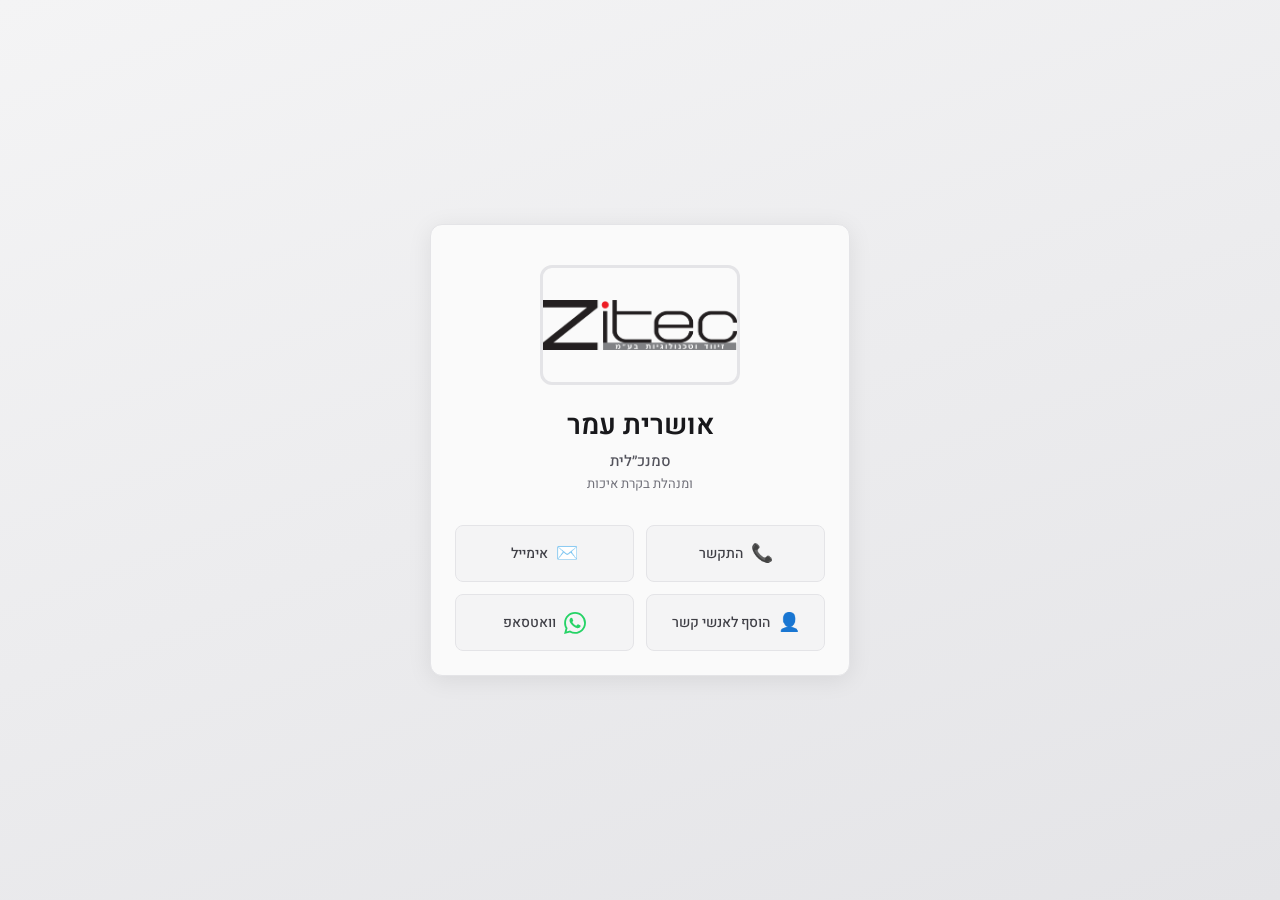
==== index.html @ 93803e85 "init" ====
<!DOCTYPE html>
<html lang="he" dir="rtl">

<head>
  <meta charset="UTF-8">
  <meta name="viewport" content="width=device-width, initial-scale=1.0">
  <title>אושרית עמר</title>
  <link rel="stylesheet" href="styles.css">
  <link rel="preconnect" href="https://fonts.googleapis.com">
  <link rel="preconnect" href="https://fonts.gstatic.com" crossorigin>
  <link
    href="https://fonts.googleapis.com/css2?family=Heebo:wght@300;400;500;600&family=Cormorant+Garamond:wght@400;500;600&display=swap"
    rel="stylesheet">
</head>

<body>
  <main class="card-container">
    <article class="card">
      <header class="card-header">
        <div class="avatar" aria-hidden="true"><img src="ZITEC.png" alt=""></div>
        <h1 class="name">אושרית עמר</h1>
        <p class="title">סמנכ״לית</p>
        <p class="tagline">ומנהלת בקרת איכות</p>
      </header>

      <section class="card-actions">
        <a href="tel:+972528474771" class="action-btn action-call" aria-label="התקשר">
          <span class="icon" aria-hidden="true">📞</span>
          <span class="label">התקשר</span>
        </a>
        <a href="mailto:oshrit@zitec.co.il" class="action-btn action-email" aria-label="שלח אימייל">
          <span class="icon" aria-hidden="true">✉️</span>
          <span class="label">אימייל</span>
        </a>
        <a href="#" class="action-btn action-contact" id="add-contact" aria-label="הוסף לרשימת אנשי קשר">
          <span class="icon" aria-hidden="true">👤</span>
          <span class="label">הוסף לאנשי קשר</span>
        </a>
        <a href="https://wa.me/972528474771" class="action-btn action-whatsapp" target="_blank" rel="noopener noreferrer"
          aria-label="וואטסאפ">
          <span class="icon icon-whatsapp" aria-hidden="true">
            <svg xmlns="http://www.w3.org/2000/svg" viewBox="0 0 24 24" fill="currentColor" width="22" height="22" aria-hidden="true">
              <path d="M17.472 14.382c-.297-.149-1.758-.867-2.03-.967-.273-.099-.471-.148-.67.15-.197.297-.767.966-.94 1.164-.173.199-.347.223-.644.075-.297-.15-1.255-.463-2.39-1.475-.883-.788-1.48-1.761-1.653-2.059-.173-.297-.018-.458.13-.606.134-.133.298-.347.446-.52.149-.174.198-.298.298-.497.099-.198.05-.371-.025-.52-.075-.149-.669-1.612-.916-2.207-.242-.579-.487-.5-.669-.51-.173-.008-.371-.01-.57-.01-.198 0-.52.074-.792.372-.272.297-1.04 1.016-1.04 2.479 0 1.462 1.065 2.875 1.213 3.074.149.198 2.096 3.2 5.077 4.487.709.306 1.262.489 1.694.625.712.227 1.36.195 1.871.118.571-.085 1.758-.719 2.006-1.413.248-.694.248-1.289.173-1.413-.074-.124-.272-.198-.57-.347m-5.421 7.403h-.004a9.87 9.87 0 01-5.031-1.378l-.361-.214-3.741.982.998-3.648-.235-.374a9.86 9.86 0 01-1.51-5.26c.001-5.45 4.436-9.884 9.888-9.884 2.64 0 5.122 1.03 6.988 2.898a9.825 9.825 0 012.893 6.994c-.003 5.45-4.437 9.884-9.885 9.884m8.413-18.297A11.815 11.815 0 0012.05 0C5.495 0 .16 5.335.157 11.892c0 2.096.547 4.142 1.588 5.945L.057 24l6.305-1.654a11.882 11.882 0 005.683 1.448h.005c6.554 0 11.89-5.335 11.893-11.893a11.821 11.821 0 00-3.48-8.413z"/>
            </svg>
          </span>
          <span class="label">וואטסאפ</span>
        </a>
      </section>

    </article>
  </main>

  <script>
    (function () {
      var phone = '+972528474771';
      var name = 'אושרית עמר';
      var email = 'oshrit@zitec.co.il';
      var company = 'Zitec';

      function buildVCard() {
        return [
          'BEGIN:VCARD',
          'VERSION:3.0',
          'FN:' + name,
          'N:;' + name + ';;;',
          'TEL;TYPE=CELL:' + phone.replace(/\D/g, ''),
          'EMAIL:' + email,
          'ORG:' + company,
          'END:VCARD'
        ].join('\r\n');
      }

      document.getElementById('add-contact').addEventListener('click', function (e) {
        e.preventDefault();
        var vcard = buildVCard();
        var blob = new Blob([vcard], { type: 'text/vcard;charset=utf-8' });
        var url = URL.createObjectURL(blob);
        var a = document.createElement('a');
        a.href = url;
        a.download = name.replace(/\s+/g, '-') + '.vcf';
        a.click();
        URL.revokeObjectURL(url);
      });
    })();
  </script>
</body>

</html>
---- styles.css ----
/* --- Variables --- */
:root {
  --gray-50: #fafafa;
  --gray-100: #f4f4f5;
  --gray-200: #e4e4e7;
  --gray-300: #d4d4d8;
  --gray-400: #a1a1aa;
  --gray-500: #71717a;
  --gray-600: #52525b;
  --gray-700: #3f3f46;
  --gray-800: #27272a;
  --gray-900: #18181b;
  --accent: #404040;
  --shadow: 0 4px 24px rgba(0, 0, 0, 0.08);
  --shadow-hover: 0 8px 32px rgba(0, 0, 0, 0.12);
  --radius: 12px;
  --radius-sm: 8px;
  --transition: 0.2s ease;
}

/* --- Reset & base --- */
*,
*::before,
*::after {
  box-sizing: border-box;
  margin: 0;
  padding: 0;
}

html {
  font-size: 16px;
  -webkit-font-smoothing: antialiased;
  -moz-osx-font-smoothing: grayscale;
}

html[dir="rtl"] {
  direction: rtl;
}

body {
  min-height: 100vh;
  font-family:
    "Heebo",
    -apple-system,
    BlinkMacSystemFont,
    sans-serif;
  font-weight: 400;
  color: var(--gray-800);
  background: linear-gradient(160deg, var(--gray-100) 0%, var(--gray-200) 100%);
  display: flex;
  align-items: center;
  justify-content: center;
  padding: 1.5rem;
}

/* --- Card container --- */
.card-container {
  width: 100%;
  max-width: 420px;
}

.card {
  background: var(--gray-50);
  border-radius: var(--radius);
  box-shadow: var(--shadow);
  overflow: hidden;
  border: 1px solid var(--gray-200);
}

/* --- Header --- */
.card-header {
  padding: 2.5rem 2rem 2rem;
  text-align: center;
}

.avatar {
  width: 200px;
  height: 120px;
  margin: 0 auto 1.25rem;
  border-radius: var(--radius);
  overflow: hidden;
  border: 3px solid var(--gray-200);
  /* background: var(--gray-800); */
}

.avatar img {
  width: 100%;
  height: 100%;
  object-fit: contain;
  display: block;
}

.name {
  font-family: "Cormorant Garamond", "Heebo", Georgia, serif;
  font-size: 1.75rem;
  font-weight: 600;
  color: var(--gray-900);
  letter-spacing: 0;
  margin-bottom: 0.25rem;
}

.title {
  font-size: 0.9375rem;
  font-weight: 500;
  color: var(--gray-600);
  margin-bottom: 0.125rem;
}

.tagline {
  font-size: 0.8125rem;
  font-weight: 400;
  color: var(--gray-500);
}

/* --- Action buttons (RTL-aware) --- */
.card-actions {
  padding: 0 1.5rem 1.5rem;
  display: grid;
  grid-template-columns: 1fr 1fr;
  gap: 0.75rem;
}

html[dir="rtl"] .card-actions {
  direction: rtl;
}

.action-btn {
  display: flex;
  align-items: center;
  justify-content: center;
  gap: 0.5rem;
  padding: 0.875rem 1rem;
  font-family: inherit;
  font-size: 0.875rem;
  font-weight: 500;
  color: var(--gray-700);
  background: var(--gray-100);
  border: 1px solid var(--gray-200);
  border-radius: var(--radius-sm);
  text-decoration: none;
  transition:
    background var(--transition),
    border-color var(--transition),
    box-shadow var(--transition),
    color var(--transition);
  direction: inherit;
}

.action-btn:hover {
  background: var(--gray-200);
  border-color: var(--gray-300);
  box-shadow: 0 2px 8px rgba(0, 0, 0, 0.06);
  color: var(--gray-900);
}

.action-btn:active {
  transform: scale(0.98);
}

.action-btn .icon {
  font-size: 1.125rem;
}

.action-btn .icon svg {
  display: block;
  flex-shrink: 0;
}

.action-whatsapp .icon-whatsapp {
  color: #25d366;
}
.action-whatsapp:hover .icon-whatsapp {
  color: #20bd5a;
}

/* Optional: subtle differentiation */
.action-call:hover {
  border-color: var(--gray-400);
}
.action-email:hover {
  border-color: var(--gray-400);
}
.action-contact:hover {
  border-color: var(--gray-400);
}
.action-whatsapp:hover {
  border-color: var(--gray-500);
  background: var(--gray-200);
}

/* --- Footer --- */
.card-footer {
  padding: 1rem 2rem;
  text-align: center;
  border-top: 1px solid var(--gray-200);
  background: var(--gray-100);
}

.footer-text {
  font-size: 0.75rem;
  color: var(--gray-500);
  font-weight: 400;
}

/* --- Responsive --- */
@media (max-width: 380px) {
  .card-actions {
    grid-template-columns: 1fr;
  }
}
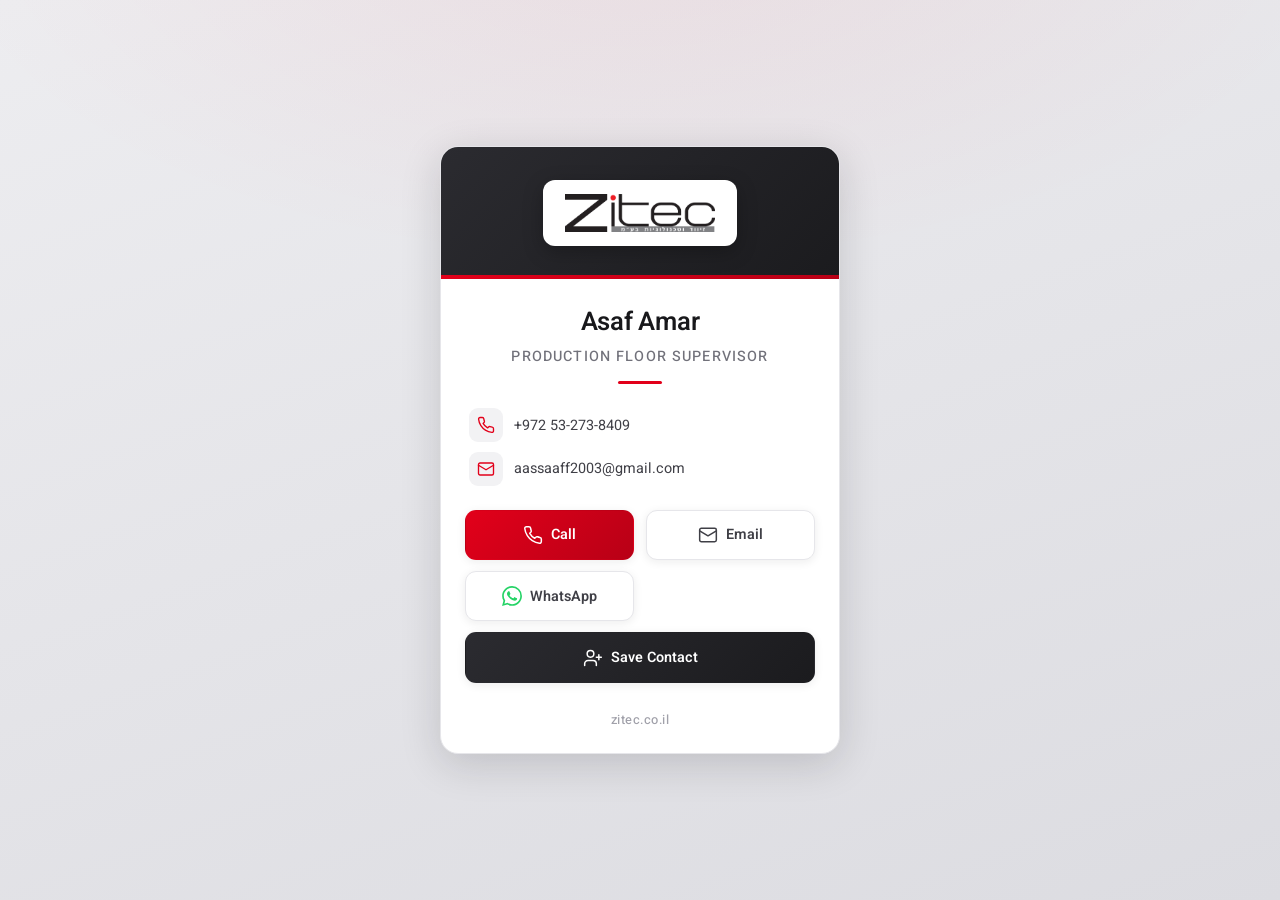
==== commit 5b7647dd: "Update index.html and styles.css to reflect new branding and contact information. Changed language d" ====
--- a/index.html
+++ b/index.html
@@ -1,10 +1,10 @@
 <!DOCTYPE html>
-<html lang="he" dir="rtl">
+<html lang="en" dir="ltr">
 
 <head>
   <meta charset="UTF-8">
   <meta name="viewport" content="width=device-width, initial-scale=1.0">
-  <title>אושרית עמר</title>
+  <title>Asaf Amar</title>
   <link rel="stylesheet" href="styles.css">
   <link rel="preconnect" href="https://fonts.googleapis.com">
   <link rel="preconnect" href="https://fonts.gstatic.com" crossorigin>
@@ -17,44 +17,87 @@
   <main class="card-container">
     <article class="card">
       <header class="card-header">
-        <div class="avatar" aria-hidden="true"><img src="ZITEC.png" alt=""></div>
-        <h1 class="name">אושרית עמר</h1>
-        <p class="title">סמנכ״לית</p>
-        <p class="tagline">ומנהלת בקרת איכות</p>
+        <div class="logo-plate">
+          <img src="ZITEC.png" alt="Zitec" class="logo">
+        </div>
       </header>
 
+      <div class="card-identity">
+        <h1 class="name">Asaf Amar</h1>
+        <p class="title">Production Floor Supervisor</p>
+        <span class="title-rule" aria-hidden="true"></span>
+      </div>
+
+      <ul class="card-details">
+        <li class="detail">
+          <span class="detail-icon" aria-hidden="true">
+            <svg viewBox="0 0 24 24" fill="none" stroke="currentColor" stroke-width="1.8" stroke-linecap="round" stroke-linejoin="round" width="18" height="18">
+              <path d="M22 16.92v3a2 2 0 0 1-2.18 2 19.79 19.79 0 0 1-8.63-3.07 19.5 19.5 0 0 1-6-6 19.79 19.79 0 0 1-3.07-8.67A2 2 0 0 1 4.11 2h3a2 2 0 0 1 2 1.72c.13.96.36 1.9.7 2.81a2 2 0 0 1-.45 2.11L8.09 9.91a16 16 0 0 0 6 6l1.27-1.27a2 2 0 0 1 2.11-.45c.9.34 1.85.57 2.81.7A2 2 0 0 1 22 16.92z"/>
+            </svg>
+          </span>
+          <a href="tel:+972532738409">+972 53-273-8409</a>
+        </li>
+        <li class="detail">
+          <span class="detail-icon" aria-hidden="true">
+            <svg viewBox="0 0 24 24" fill="none" stroke="currentColor" stroke-width="1.8" stroke-linecap="round" stroke-linejoin="round" width="18" height="18">
+              <rect x="2" y="4" width="20" height="16" rx="2"/>
+              <path d="m22 7-10 6L2 7"/>
+            </svg>
+          </span>
+          <a href="mailto:aassaaff2003@gmail.com">aassaaff2003@gmail.com</a>
+        </li>
+      </ul>
+
       <section class="card-actions">
-        <a href="tel:+972528474771" class="action-btn action-call" aria-label="התקשר">
-          <span class="icon" aria-hidden="true">📞</span>
-          <span class="label">התקשר</span>
+        <a href="tel:+972532738409" class="action-btn action-call" aria-label="Call">
+          <span class="icon" aria-hidden="true">
+            <svg viewBox="0 0 24 24" fill="none" stroke="currentColor" stroke-width="1.8" stroke-linecap="round" stroke-linejoin="round" width="20" height="20">
+              <path d="M22 16.92v3a2 2 0 0 1-2.18 2 19.79 19.79 0 0 1-8.63-3.07 19.5 19.5 0 0 1-6-6 19.79 19.79 0 0 1-3.07-8.67A2 2 0 0 1 4.11 2h3a2 2 0 0 1 2 1.72c.13.96.36 1.9.7 2.81a2 2 0 0 1-.45 2.11L8.09 9.91a16 16 0 0 0 6 6l1.27-1.27a2 2 0 0 1 2.11-.45c.9.34 1.85.57 2.81.7A2 2 0 0 1 22 16.92z"/>
+            </svg>
+          </span>
+          <span class="label">Call</span>
         </a>
-        <a href="mailto:oshrit@zitec.co.il" class="action-btn action-email" aria-label="שלח אימייל">
-          <span class="icon" aria-hidden="true">✉️</span>
-          <span class="label">אימייל</span>
+        <a href="mailto:aassaaff2003@gmail.com" class="action-btn action-email" aria-label="Send email">
+          <span class="icon" aria-hidden="true">
+            <svg viewBox="0 0 24 24" fill="none" stroke="currentColor" stroke-width="1.8" stroke-linecap="round" stroke-linejoin="round" width="20" height="20">
+              <rect x="2" y="4" width="20" height="16" rx="2"/>
+              <path d="m22 7-10 6L2 7"/>
+            </svg>
+          </span>
+          <span class="label">Email</span>
         </a>
-        <a href="#" class="action-btn action-contact" id="add-contact" aria-label="הוסף לרשימת אנשי קשר">
-          <span class="icon" aria-hidden="true">👤</span>
-          <span class="label">הוסף לאנשי קשר</span>
-        </a>
-        <a href="https://wa.me/972528474771" class="action-btn action-whatsapp" target="_blank" rel="noopener noreferrer"
-          aria-label="וואטסאפ">
+        <a href="https://wa.me/972532738409" class="action-btn action-whatsapp" target="_blank" rel="noopener noreferrer"
+          aria-label="WhatsApp">
           <span class="icon icon-whatsapp" aria-hidden="true">
-            <svg xmlns="http://www.w3.org/2000/svg" viewBox="0 0 24 24" fill="currentColor" width="22" height="22" aria-hidden="true">
+            <svg xmlns="http://www.w3.org/2000/svg" viewBox="0 0 24 24" fill="currentColor" width="20" height="20" aria-hidden="true">
               <path d="M17.472 14.382c-.297-.149-1.758-.867-2.03-.967-.273-.099-.471-.148-.67.15-.197.297-.767.966-.94 1.164-.173.199-.347.223-.644.075-.297-.15-1.255-.463-2.39-1.475-.883-.788-1.48-1.761-1.653-2.059-.173-.297-.018-.458.13-.606.134-.133.298-.347.446-.52.149-.174.198-.298.298-.497.099-.198.05-.371-.025-.52-.075-.149-.669-1.612-.916-2.207-.242-.579-.487-.5-.669-.51-.173-.008-.371-.01-.57-.01-.198 0-.52.074-.792.372-.272.297-1.04 1.016-1.04 2.479 0 1.462 1.065 2.875 1.213 3.074.149.198 2.096 3.2 5.077 4.487.709.306 1.262.489 1.694.625.712.227 1.36.195 1.871.118.571-.085 1.758-.719 2.006-1.413.248-.694.248-1.289.173-1.413-.074-.124-.272-.198-.57-.347m-5.421 7.403h-.004a9.87 9.87 0 01-5.031-1.378l-.361-.214-3.741.982.998-3.648-.235-.374a9.86 9.86 0 01-1.51-5.26c.001-5.45 4.436-9.884 9.888-9.884 2.64 0 5.122 1.03 6.988 2.898a9.825 9.825 0 012.893 6.994c-.003 5.45-4.437 9.884-9.885 9.884m8.413-18.297A11.815 11.815 0 0012.05 0C5.495 0 .16 5.335.157 11.892c0 2.096.547 4.142 1.588 5.945L.057 24l6.305-1.654a11.882 11.882 0 005.683 1.448h.005c6.554 0 11.89-5.335 11.893-11.893a11.821 11.821 0 00-3.48-8.413z"/>
             </svg>
           </span>
-          <span class="label">וואטסאפ</span>
+          <span class="label">WhatsApp</span>
+        </a>
+        <a href="#" class="action-btn action-contact" id="add-contact" aria-label="Add to contacts">
+          <span class="icon" aria-hidden="true">
+            <svg viewBox="0 0 24 24" fill="none" stroke="currentColor" stroke-width="1.8" stroke-linecap="round" stroke-linejoin="round" width="20" height="20">
+              <path d="M16 21v-2a4 4 0 0 0-4-4H6a4 4 0 0 0-4 4v2"/>
+              <circle cx="9" cy="7" r="4"/>
+              <path d="M19 8v6M22 11h-6"/>
+            </svg>
+          </span>
+          <span class="label">Save Contact</span>
         </a>
       </section>
 
+      <footer class="card-footer">
+        <a href="https://zitec.co.il" target="_blank" rel="noopener noreferrer" class="footer-link">zitec.co.il</a>
+      </footer>
     </article>
   </main>
 
   <script>
     (function () {
-      var phone = '+972528474771';
-      var name = 'אושרית עמר';
-      var email = 'oshrit@zitec.co.il';
+      var phone = '+972532738409';
+      var name = 'Asaf Amar';
+      var email = 'aassaaff2003@gmail.com';
       var company = 'Zitec';
 
       function buildVCard() {
--- a/styles.css
+++ b/styles.css
@@ -1,20 +1,25 @@
-/* --- Variables --- */
+/* --- Brand palette (Zitec) --- */
 :root {
+  --red: #e2001a;
+  --red-dark: #b80016;
+  --ink: #1b1b1e;
+  --graphite: #2b2b30;
+  --graphite-2: #3a3a41;
+  --gray-900: #18181b;
+  --gray-700: #3f3f46;
+  --gray-600: #52525b;
+  --gray-500: #71717a;
+  --gray-400: #a1a1aa;
+  --gray-300: #d4d4d8;
+  --gray-200: #e6e6ea;
+  --gray-100: #f2f2f4;
   --gray-50: #fafafa;
-  --gray-100: #f4f4f5;
-  --gray-200: #e4e4e7;
-  --gray-300: #d4d4d8;
-  --gray-400: #a1a1aa;
-  --gray-500: #71717a;
-  --gray-600: #52525b;
-  --gray-700: #3f3f46;
-  --gray-800: #27272a;
-  --gray-900: #18181b;
-  --accent: #404040;
-  --shadow: 0 4px 24px rgba(0, 0, 0, 0.08);
-  --shadow-hover: 0 8px 32px rgba(0, 0, 0, 0.12);
-  --radius: 12px;
-  --radius-sm: 8px;
+  --white: #ffffff;
+
+  --shadow: 0 10px 40px rgba(20, 20, 25, 0.16);
+  --shadow-btn: 0 2px 10px rgba(20, 20, 25, 0.08);
+  --radius: 18px;
+  --radius-sm: 11px;
   --transition: 0.2s ease;
 }
 
@@ -31,97 +36,149 @@
   font-size: 16px;
   -webkit-font-smoothing: antialiased;
   -moz-osx-font-smoothing: grayscale;
-}
-
-html[dir="rtl"] {
-  direction: rtl;
+  height: 100%;
 }
 
 body {
-  min-height: 100vh;
-  font-family:
-    "Heebo",
-    -apple-system,
-    BlinkMacSystemFont,
-    sans-serif;
+  min-height: 100svh;
+  font-family: "Heebo", -apple-system, BlinkMacSystemFont, "Segoe UI", sans-serif;
   font-weight: 400;
-  color: var(--gray-800);
-  background: linear-gradient(160deg, var(--gray-100) 0%, var(--gray-200) 100%);
+  color: var(--ink);
+  background:
+    radial-gradient(1200px 600px at 50% -10%, rgba(226, 0, 26, 0.06), transparent 60%),
+    linear-gradient(160deg, #ededf0 0%, #dcdce1 100%);
   display: flex;
   align-items: center;
   justify-content: center;
   padding: 1.5rem;
 }
 
-/* --- Card container --- */
+/* --- Card --- */
 .card-container {
   width: 100%;
-  max-width: 420px;
+  max-width: 400px;
 }
 
 .card {
-  background: var(--gray-50);
+  position: relative;
+  background: var(--white);
   border-radius: var(--radius);
   box-shadow: var(--shadow);
   overflow: hidden;
   border: 1px solid var(--gray-200);
 }
 
-/* --- Header --- */
+/* --- Header banner --- */
 .card-header {
-  padding: 2.5rem 2rem 2rem;
+  position: relative;
+  height: 132px;
+  background:
+    linear-gradient(135deg, var(--graphite) 0%, var(--ink) 100%);
+  display: flex;
+  align-items: center;
+  justify-content: center;
+}
+
+/* diagonal red accent stripe */
+.card-header::after {
+  content: "";
+  position: absolute;
+  left: 0;
+  right: 0;
+  bottom: 0;
+  height: 4px;
+  background: linear-gradient(90deg, var(--red) 0%, var(--red-dark) 100%);
+}
+
+.logo-plate {
+  background: var(--white);
+  padding: 0.85rem 1.4rem;
+  border-radius: 12px;
+  box-shadow: 0 6px 20px rgba(0, 0, 0, 0.25);
+}
+
+.logo {
+  display: block;
+  width: 150px;
+  max-width: 100%;
+  height: auto;
+}
+
+/* --- Identity --- */
+.card-identity {
+  padding: 1.5rem 2rem 0.25rem;
   text-align: center;
 }
 
-.avatar {
-  width: 200px;
-  height: 120px;
-  margin: 0 auto 1.25rem;
-  border-radius: var(--radius);
-  overflow: hidden;
-  border: 3px solid var(--gray-200);
-  /* background: var(--gray-800); */
-}
-
-.avatar img {
-  width: 100%;
-  height: 100%;
-  object-fit: contain;
+.name {
+  font-size: 1.6rem;
+  font-weight: 600;
+  letter-spacing: -0.01em;
+  color: var(--gray-900);
+  margin-bottom: 0.3rem;
+}
+
+.title {
+  font-size: 0.9rem;
+  font-weight: 500;
+  color: var(--gray-500);
+  text-transform: uppercase;
+  letter-spacing: 0.08em;
+}
+
+.title-rule {
   display: block;
-}
-
-.name {
-  font-family: "Cormorant Garamond", "Heebo", Georgia, serif;
-  font-size: 1.75rem;
-  font-weight: 600;
-  color: var(--gray-900);
-  letter-spacing: 0;
-  margin-bottom: 0.25rem;
-}
-
-.title {
-  font-size: 0.9375rem;
-  font-weight: 500;
-  color: var(--gray-600);
-  margin-bottom: 0.125rem;
-}
-
-.tagline {
-  font-size: 0.8125rem;
-  font-weight: 400;
-  color: var(--gray-500);
-}
-
-/* --- Action buttons (RTL-aware) --- */
+  width: 44px;
+  height: 3px;
+  border-radius: 2px;
+  background: var(--red);
+  margin: 0.9rem auto 0;
+}
+
+/* --- Contact details --- */
+.card-details {
+  list-style: none;
+  padding: 1.25rem 1.75rem 0.5rem;
+  display: flex;
+  flex-direction: column;
+  gap: 0.6rem;
+}
+
+.detail {
+  display: flex;
+  align-items: center;
+  gap: 0.7rem;
+  font-size: 0.9rem;
+}
+
+.detail-icon {
+  flex-shrink: 0;
+  width: 34px;
+  height: 34px;
+  display: grid;
+  place-items: center;
+  border-radius: 9px;
+  background: var(--gray-100);
+  color: var(--red);
+}
+
+.detail a {
+  color: var(--gray-700);
+  text-decoration: none;
+  word-break: break-word;
+  transition: color var(--transition);
+}
+
+.detail a:hover {
+  color: var(--red);
+}
+
+/* --- Action buttons --- */
 .card-actions {
-  padding: 0 1.5rem 1.5rem;
+  padding: 1rem 1.5rem 1.5rem;
   display: grid;
   grid-template-columns: 1fr 1fr;
-  gap: 0.75rem;
-}
-
-html[dir="rtl"] .card-actions {
-  direction: rtl;
+  gap: 0.7rem;
 }
 
 .action-btn {
@@ -129,36 +186,37 @@
   align-items: center;
   justify-content: center;
   gap: 0.5rem;
-  padding: 0.875rem 1rem;
+  padding: 0.85rem 1rem;
   font-family: inherit;
-  font-size: 0.875rem;
-  font-weight: 500;
+  font-size: 0.9rem;
+  font-weight: 600;
   color: var(--gray-700);
-  background: var(--gray-100);
-  border: 1px solid var(--gray-200);
+  background: var(--white);
+  border: 1.5px solid var(--gray-200);
   border-radius: var(--radius-sm);
   text-decoration: none;
+  box-shadow: var(--shadow-btn);
   transition:
     background var(--transition),
     border-color var(--transition),
     box-shadow var(--transition),
-    color var(--transition);
-  direction: inherit;
+    color var(--transition),
+    transform var(--transition);
 }
 
 .action-btn:hover {
-  background: var(--gray-200);
   border-color: var(--gray-300);
-  box-shadow: 0 2px 8px rgba(0, 0, 0, 0.06);
-  color: var(--gray-900);
+  box-shadow: 0 6px 18px rgba(20, 20, 25, 0.12);
+  transform: translateY(-1px);
 }
 
 .action-btn:active {
-  transform: scale(0.98);
+  transform: translateY(0) scale(0.99);
 }
 
 .action-btn .icon {
-  font-size: 1.125rem;
+  display: grid;
+  place-items: center;
 }
 
 .action-btn .icon svg {
@@ -166,45 +224,74 @@
   flex-shrink: 0;
 }
 
+/* Primary — Call (brand red) */
+.action-call {
+  background: linear-gradient(135deg, var(--red) 0%, var(--red-dark) 100%);
+  border-color: transparent;
+  color: var(--white);
+}
+
+.action-call:hover {
+  background: linear-gradient(135deg, #f00a24 0%, var(--red) 100%);
+  box-shadow: 0 8px 22px rgba(226, 0, 26, 0.35);
+  color: var(--white);
+}
+
+/* Save Contact — dark (spans full width) */
+.action-contact {
+  grid-column: 1 / -1;
+  background: linear-gradient(135deg, var(--graphite) 0%, var(--ink) 100%);
+  border-color: transparent;
+  color: var(--white);
+}
+
+.action-contact:hover {
+  background: linear-gradient(135deg, var(--graphite-2) 0%, var(--graphite) 100%);
+  box-shadow: 0 8px 22px rgba(20, 20, 25, 0.3);
+  color: var(--white);
+}
+
+/* Email */
+.action-email:hover {
+  color: var(--red);
+  border-color: var(--gray-300);
+}
+
+/* WhatsApp */
 .action-whatsapp .icon-whatsapp {
   color: #25d366;
 }
-.action-whatsapp:hover .icon-whatsapp {
-  color: #20bd5a;
-}
-
-/* Optional: subtle differentiation */
-.action-call:hover {
-  border-color: var(--gray-400);
-}
-.action-email:hover {
-  border-color: var(--gray-400);
-}
-.action-contact:hover {
-  border-color: var(--gray-400);
-}
+
 .action-whatsapp:hover {
-  border-color: var(--gray-500);
-  background: var(--gray-200);
+  border-color: #25d366;
+  color: var(--gray-900);
 }
 
 /* --- Footer --- */
 .card-footer {
-  padding: 1rem 2rem;
+  padding: 0 1.5rem 1.4rem;
   text-align: center;
-  border-top: 1px solid var(--gray-200);
-  background: var(--gray-100);
-}
-
-.footer-text {
-  font-size: 0.75rem;
-  color: var(--gray-500);
-  font-weight: 400;
+}
+
+.footer-link {
+  font-size: 0.8rem;
+  font-weight: 500;
+  letter-spacing: 0.04em;
+  color: var(--gray-400);
+  text-decoration: none;
+  transition: color var(--transition);
+}
+
+.footer-link:hover {
+  color: var(--red);
 }
 
 /* --- Responsive --- */
-@media (max-width: 380px) {
+@media (max-width: 360px) {
   .card-actions {
     grid-template-columns: 1fr;
   }
-}
+  .action-contact {
+    grid-column: auto;
+  }
+}
